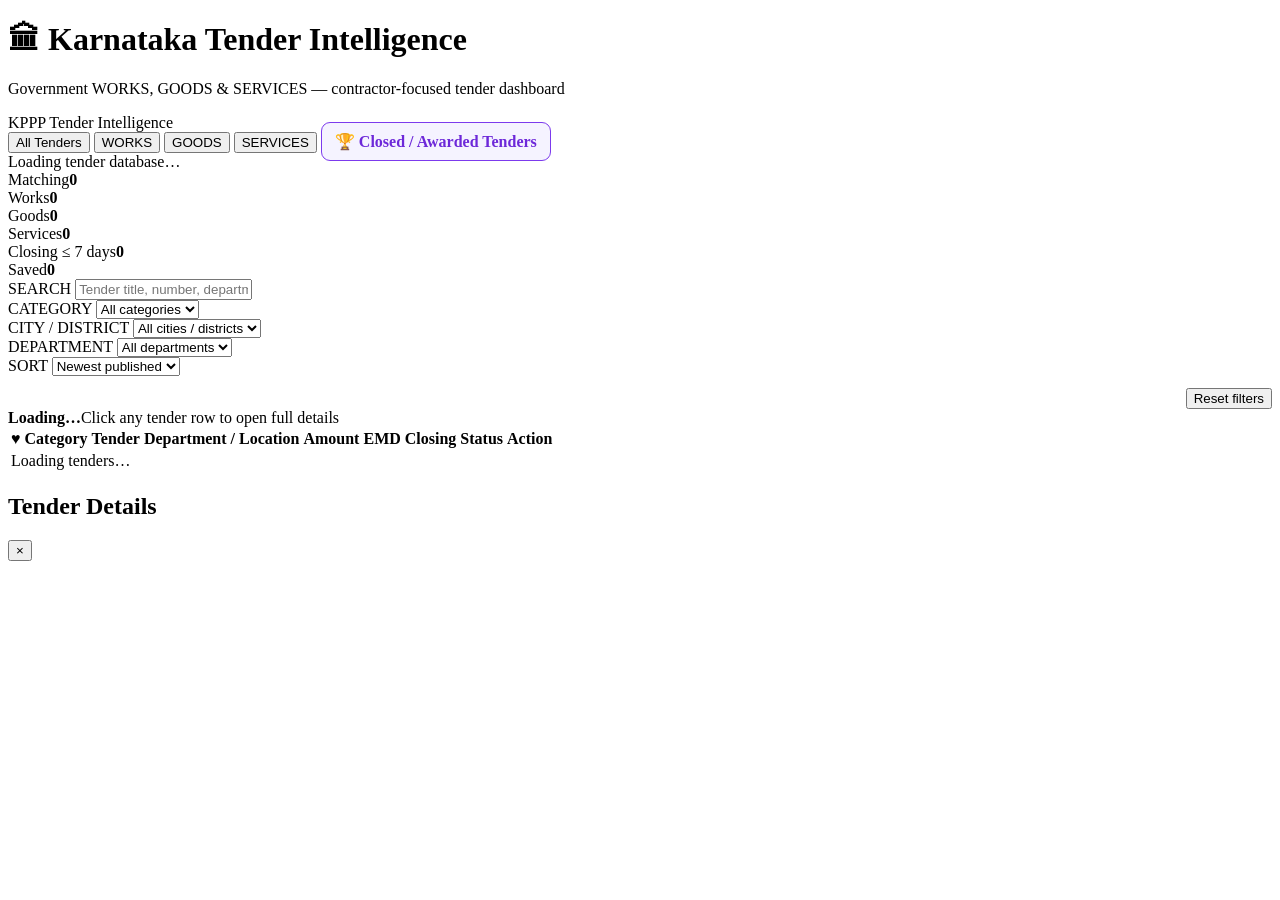
==== public/index.html @ 80fbd2c9 "enable fast EMD clickable tender list and stable bid planner" ====
<!DOCTYPE html>
<html lang="en">
<head>
<meta charset="UTF-8">
<meta name="viewport" content="width=device-width,initial-scale=1.0">
<title>Karnataka Tender Intelligence</title>
<link rel="stylesheet" href="/app.css">
<link rel="stylesheet" href="/workspace.css?v=20260812a">
<link rel="stylesheet" href="/analysis-tools.css?v=20260812a">
<link rel="stylesheet" href="/bid-intelligence.css?v=20260812a">
<link rel="stylesheet" href="/public-web-enrichment.css?v=20260812d">
<link rel="stylesheet" href="/tenderkart-stability.css?v=20260812a">
<link rel="stylesheet" href="/system-health.css?v=20260812a">
<link rel="stylesheet" href="/emd-enrichment.css?v=20260812c">
<link rel="stylesheet" href="/bid-cost-planner.css?v=20260812a">
<link rel="stylesheet" href="/filter-quality.css?v=20260812a">
<link rel="stylesheet" href="/tender-list-experience.css?v=20260812a">
</head>
<body>
<header class="topbar">
  <div class="topbar-inner">
    <div class="brand">
      <h1>🏛 Karnataka Tender Intelligence</h1>
      <p>Government WORKS, GOODS & SERVICES — contractor-focused tender dashboard</p>
    </div>
    <div class="live-chip"><span class="dot"></span> KPPP Tender Intelligence</div>
  </div>
</header>

<main class="shell">
  <div class="quickbar">
    <div class="quick-cats">
      <button data-cat="ALL">All Tenders</button>
      <button data-cat="WORKS">WORKS</button>
      <button data-cat="GOODS">GOODS</button>
      <button data-cat="SERVICES">SERVICES</button>
      <a href="/history.html" style="border:1px solid #7c3aed;background:#f5f3ff;color:#6d28d9;border-radius:9px;padding:10px 13px;font-weight:800;text-decoration:none">🏆 Closed / Awarded Tenders</a>
    </div>
    <div class="sync" id="syncText">Loading tender database…</div>
  </div>

  <section class="stats">
    <div class="stat"><span>Matching</span><strong id="statTotal">0</strong></div>
    <div class="stat"><span>Works</span><strong id="statWorks">0</strong></div>
    <div class="stat"><span>Goods</span><strong id="statGoods">0</strong></div>
    <div class="stat"><span>Services</span><strong id="statServices">0</strong></div>
    <div class="stat"><span>Closing ≤ 7 days</span><strong id="statSoon">0</strong></div>
    <div class="stat"><span>Saved</span><strong id="statSaved">0</strong></div>
  </section>

  <section class="filters">
    <div class="filter-grid">
      <div class="field">
        <label>SEARCH</label>
        <input id="searchInput" type="text" placeholder="Tender title, number, department, city, location…">
      </div>
      <div class="field">
        <label>CATEGORY</label>
        <select id="categoryFilter">
          <option value="ALL">All categories</option>
          <option value="WORKS">WORKS</option>
          <option value="GOODS">GOODS</option>
          <option value="SERVICES">SERVICES</option>
        </select>
      </div>
      <div class="field">
        <label>CITY / DISTRICT</label>
        <select id="cityFilter"><option value="ALL">All cities / districts</option></select>
      </div>
      <div class="field">
        <label>DEPARTMENT</label>
        <select id="deptFilter"><option value="ALL">All departments</option></select>
      </div>
      <div class="field">
        <label>SORT</label>
        <select id="sortFilter">
          <option value="NEWEST">Newest published</option>
          <option value="CLOSING">Closing soon</option>
          <option value="AMOUNT">Highest amount</option>
        </select>
      </div>
    </div>
    <div style="margin-top:12px;display:flex;justify-content:flex-end"><button class="reset-btn" id="resetBtn">Reset filters</button></div>
  </section>

  <section class="results" id="resultsPanel">
    <div class="results-head"><strong id="resultCount">Loading…</strong><span class="sync">Click any tender row to open full details</span></div>
    <div class="table-wrap">
      <table class="tender-table">
        <thead>
          <tr>
            <th>♥</th><th>Category</th><th>Tender</th><th>Department / Location</th><th>Amount</th><th>EMD</th><th>Closing</th><th>Status</th><th>Action</th>
          </tr>
        </thead>
        <tbody id="tableBody"><tr><td colspan="9" class="empty">Loading tenders…</td></tr></tbody>
      </table>
    </div>
    <div class="pagination" id="pagination"></div>
  </section>
</main>

<div class="modal" id="detailModal">
  <div class="modal-card">
    <div class="modal-head">
      <div>
        <h2 id="modalTitle">Tender Details</h2>
        <p id="modalSub"></p>
      </div>
      <button class="modal-close" id="modalClose" aria-label="Close">×</button>
    </div>
    <div id="tenderKartPrimaryHost" class="tenderkart-primary-host"></div>
    <div class="modal-body" id="modalBody"></div>
  </div>
</div>

<script src="/app.js?v=20260812b" defer></script>
<script src="/detail-enrichment.js?v=20260812b" defer></script>
<script src="/workspace.js?v=20260812a" defer></script>
<script src="/tender-class-filter.js?v=20260812a" defer></script>
<script src="/filter-quality.js?v=20260812a" defer></script>
<script src="/analysis-tools.js?v=20260812a" defer></script>
<script src="/amount-fix.js?v=20260812a" defer></script>
<script src="/bid-intelligence.js?v=20260812a" defer></script>
<script src="/public-web-enrichment.js?v=20260812c" defer></script>
<script src="/tenderkart-stability.js?v=20260812a" defer></script>
<script src="/system-health.js?v=20260812a" defer></script>
<script src="/missing-financial-enrichment.js?v=20260812b" defer></script>
<script src="/bid-cost-planner.js?v=20260812a" defer></script>
<script src="/tender-list-experience.js?v=20260812a" defer></script>
</body>
</html>
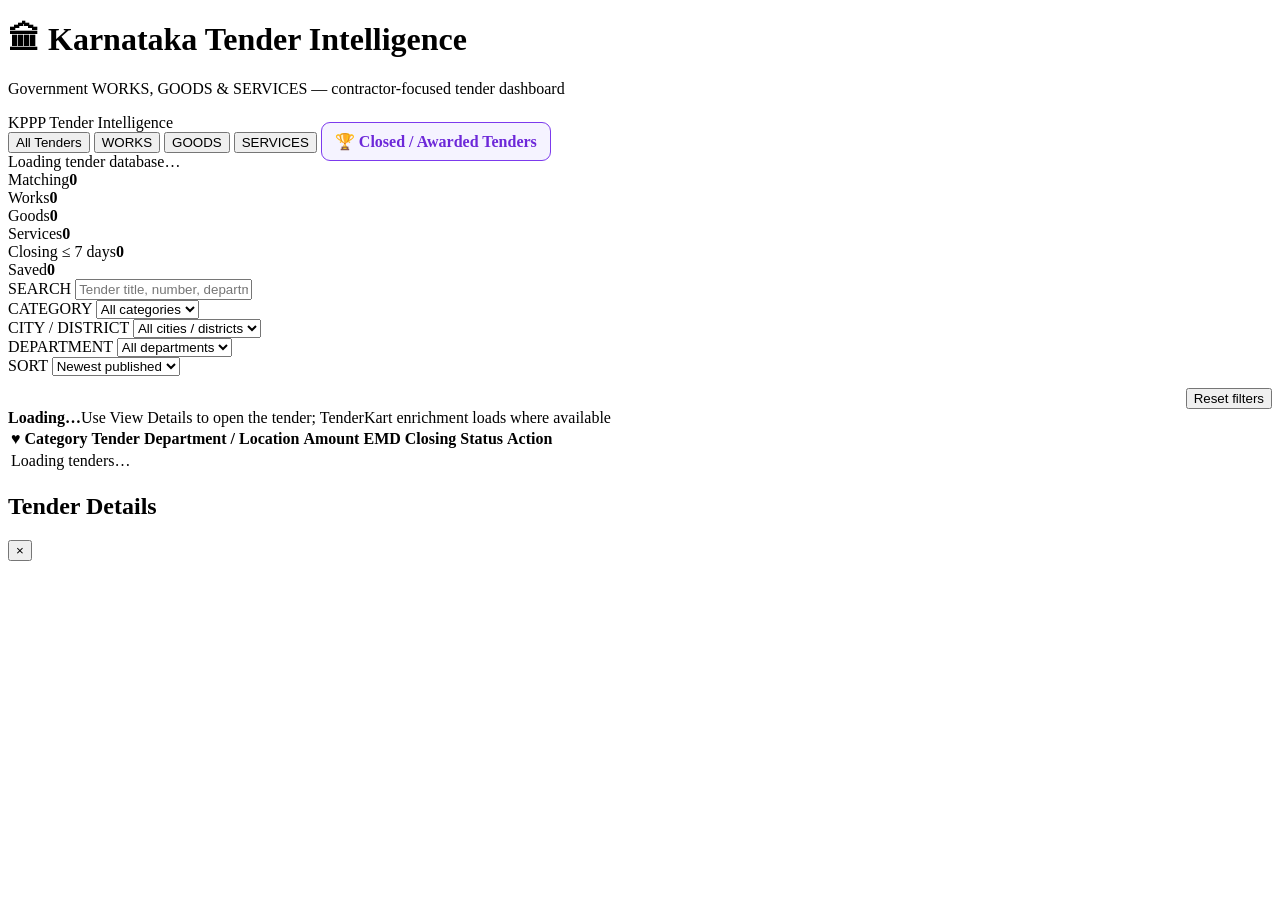
==== commit c115a39c: "restore standard View Details interaction" ====
--- a/public/index.html
+++ b/public/index.html
@@ -14,7 +14,7 @@
 <link rel="stylesheet" href="/emd-enrichment.css?v=20260812c">
 <link rel="stylesheet" href="/bid-cost-planner.css?v=20260812a">
 <link rel="stylesheet" href="/filter-quality.css?v=20260812a">
-<link rel="stylesheet" href="/tender-list-experience.css?v=20260812a">
+<link rel="stylesheet" href="/tender-list-experience.css?v=20260812b">
 </head>
 <body>
 <header class="topbar">
@@ -84,7 +84,7 @@
   </section>
 
   <section class="results" id="resultsPanel">
-    <div class="results-head"><strong id="resultCount">Loading…</strong><span class="sync">Click any tender row to open full details</span></div>
+    <div class="results-head"><strong id="resultCount">Loading…</strong><span class="sync">Use View Details to open the tender; TenderKart enrichment loads where available</span></div>
     <div class="table-wrap">
       <table class="tender-table">
         <thead>
@@ -126,6 +126,6 @@
 <script src="/system-health.js?v=20260812a" defer></script>
 <script src="/missing-financial-enrichment.js?v=20260812b" defer></script>
 <script src="/bid-cost-planner.js?v=20260812a" defer></script>
-<script src="/tender-list-experience.js?v=20260812a" defer></script>
+<script src="/tender-list-experience.js?v=20260812b" defer></script>
 </body>
 </html>
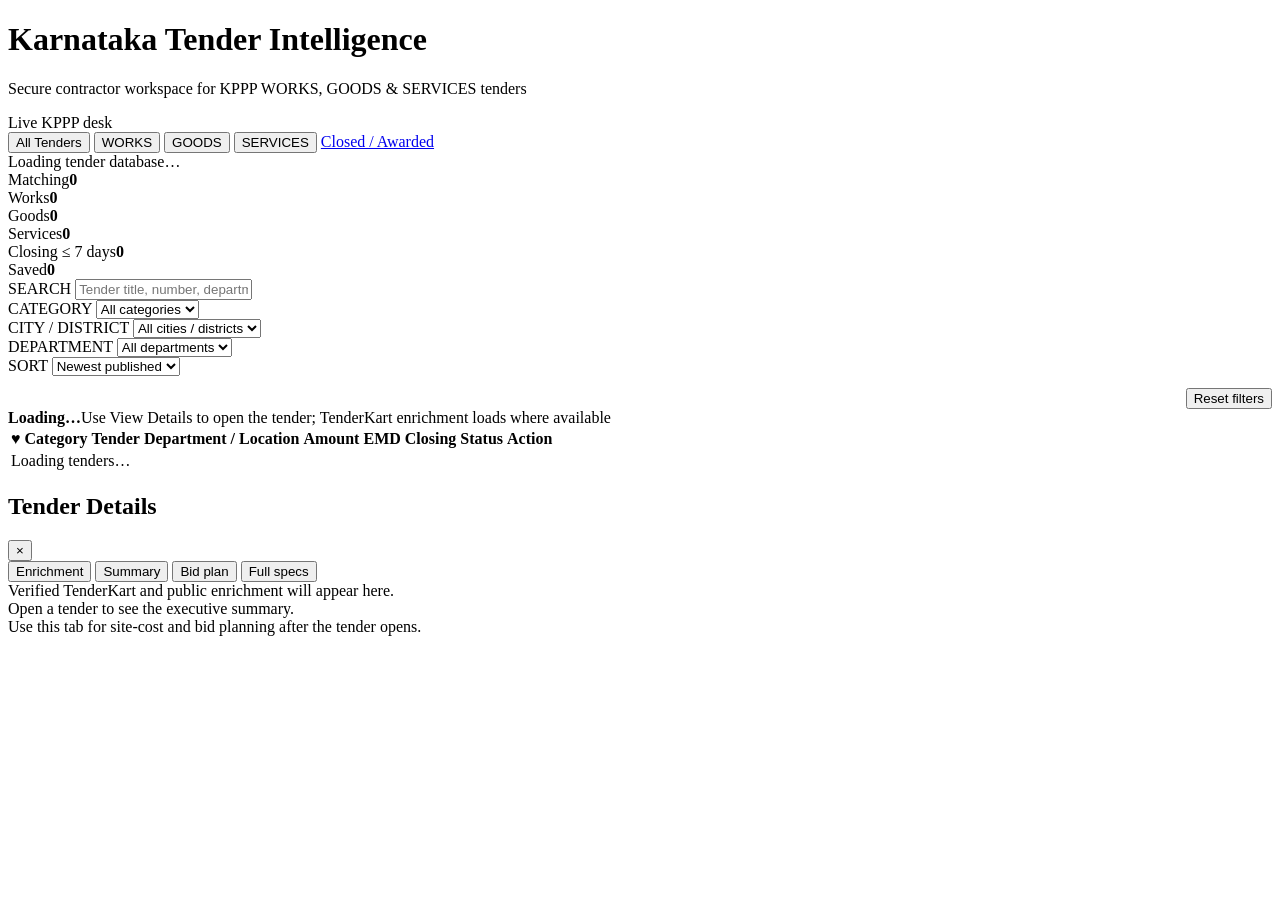
==== commit e3c3ca54: "New changes (without node_modules)" ====
--- a/public/index.html
+++ b/public/index.html
@@ -4,26 +4,33 @@
 <meta charset="UTF-8">
 <meta name="viewport" content="width=device-width,initial-scale=1.0">
 <title>Karnataka Tender Intelligence</title>
-<link rel="stylesheet" href="/app.css">
+<link rel="preconnect" href="https://fonts.googleapis.com">
+<link rel="preconnect" href="https://fonts.gstatic.com" crossorigin>
+<link href="https://fonts.googleapis.com/css2?family=Fraunces:opsz,wght@9..144,500;9..144,600&family=Manrope:wght@500;600;700;800&display=swap" rel="stylesheet">
+<link rel="stylesheet" href="/auth.css?v=20260814a">
+<link rel="stylesheet" href="/app.css?v=20260814a">
+<script src="/auth-client.js?v=20260814a"></script>
 <link rel="stylesheet" href="/workspace.css?v=20260812a">
 <link rel="stylesheet" href="/analysis-tools.css?v=20260812a">
 <link rel="stylesheet" href="/bid-intelligence.css?v=20260812a">
 <link rel="stylesheet" href="/public-web-enrichment.css?v=20260812d">
-<link rel="stylesheet" href="/tenderkart-stability.css?v=20260812a">
+<link rel="stylesheet" href="/tenderkart-stability.css?v=20260814e">
 <link rel="stylesheet" href="/system-health.css?v=20260812a">
 <link rel="stylesheet" href="/emd-enrichment.css?v=20260812c">
 <link rel="stylesheet" href="/bid-cost-planner.css?v=20260812a">
+<link rel="stylesheet" href="/bid-calculator.css?v=20260814d">
 <link rel="stylesheet" href="/filter-quality.css?v=20260812a">
+<link rel="stylesheet" href="/detail-layout.css?v=20260814a">
 <link rel="stylesheet" href="/tender-list-experience.css?v=20260812b">
 </head>
 <body>
 <header class="topbar">
   <div class="topbar-inner">
     <div class="brand">
-      <h1>🏛 Karnataka Tender Intelligence</h1>
-      <p>Government WORKS, GOODS & SERVICES — contractor-focused tender dashboard</p>
+      <h1>Karnataka Tender Intelligence</h1>
+      <p>Secure contractor workspace for KPPP WORKS, GOODS &amp; SERVICES tenders</p>
     </div>
-    <div class="live-chip"><span class="dot"></span> KPPP Tender Intelligence</div>
+    <div class="live-chip"><span class="dot"></span> Live KPPP desk</div>
   </div>
 </header>
 
@@ -34,7 +41,7 @@
       <button data-cat="WORKS">WORKS</button>
       <button data-cat="GOODS">GOODS</button>
       <button data-cat="SERVICES">SERVICES</button>
-      <a href="/history.html" style="border:1px solid #7c3aed;background:#f5f3ff;color:#6d28d9;border-radius:9px;padding:10px 13px;font-weight:800;text-decoration:none">🏆 Closed / Awarded Tenders</a>
+      <a class="history-link" href="/history.html">Closed / Awarded</a>
     </div>
     <div class="sync" id="syncText">Loading tender database…</div>
   </div>
@@ -100,7 +107,7 @@
 </main>
 
 <div class="modal" id="detailModal">
-  <div class="modal-card">
+  <div class="modal-card detail-modal-card">
     <div class="modal-head">
       <div>
         <h2 id="modalTitle">Tender Details</h2>
@@ -108,24 +115,46 @@
       </div>
       <button class="modal-close" id="modalClose" aria-label="Close">×</button>
     </div>
-    <div id="tenderKartPrimaryHost" class="tenderkart-primary-host"></div>
-    <div class="modal-body" id="modalBody"></div>
+    <nav class="detail-tabs" id="detailTabs" aria-label="Tender detail sections">
+      <button type="button" class="detail-tab active" data-tab="enrichment">Enrichment</button>
+      <button type="button" class="detail-tab" data-tab="summary">Summary</button>
+      <button type="button" class="detail-tab" data-tab="bid">Bid plan</button>
+      <button type="button" class="detail-tab" data-tab="specs">Full specs</button>
+    </nav>
+    <div class="detail-panels">
+      <div class="detail-panel active" id="panel-enrichment" data-panel="enrichment">
+        <div id="tenderKartPrimaryHost" class="tenderkart-primary-host"></div>
+        <div id="enrichmentExtraHost"></div>
+        <div class="detail-empty soft" id="enrichmentEmptyHint">Verified TenderKart and public enrichment will appear here.</div>
+      </div>
+      <div class="detail-panel" id="panel-summary" data-panel="summary">
+        <div id="summaryReadinessHost"></div>
+        <div id="summaryOverviewHost"></div>
+        <div class="detail-empty" id="summaryEmptyHint">Open a tender to see the executive summary.</div>
+      </div>
+      <div class="detail-panel" id="panel-bid" data-panel="bid">
+        <div id="bidPanelHost"></div>
+        <div class="detail-empty soft" id="bidEmptyHint">Use this tab for site-cost and bid planning after the tender opens.</div>
+      </div>
+      <div class="detail-panel" id="panel-specs" data-panel="specs">
+        <div class="modal-body" id="modalBody"></div>
+      </div>
+    </div>
   </div>
 </div>
 
 <script src="/app.js?v=20260812b" defer></script>
-<script src="/detail-enrichment.js?v=20260812b" defer></script>
+<script src="/detail-enrichment.js?v=20260814a" defer></script>
 <script src="/workspace.js?v=20260812a" defer></script>
 <script src="/tender-class-filter.js?v=20260812a" defer></script>
 <script src="/filter-quality.js?v=20260812a" defer></script>
 <script src="/analysis-tools.js?v=20260812a" defer></script>
-<script src="/amount-fix.js?v=20260812a" defer></script>
-<script src="/bid-intelligence.js?v=20260812a" defer></script>
-<script src="/public-web-enrichment.js?v=20260812c" defer></script>
-<script src="/tenderkart-stability.js?v=20260812a" defer></script>
+<script src="/amount-fix.js?v=20260812b" defer></script>
+<script src="/modal-stability.js?v=20260814f" defer></script>
 <script src="/system-health.js?v=20260812a" defer></script>
-<script src="/missing-financial-enrichment.js?v=20260812b" defer></script>
-<script src="/bid-cost-planner.js?v=20260812a" defer></script>
+<script src="/missing-financial-enrichment.js?v=20260812c" defer></script>
 <script src="/tender-list-experience.js?v=20260812b" defer></script>
+<script src="/bid-calculator.js?v=20260814e" defer></script>
+<script src="/detail-layout.js?v=20260814b" defer></script>
 </body>
 </html>
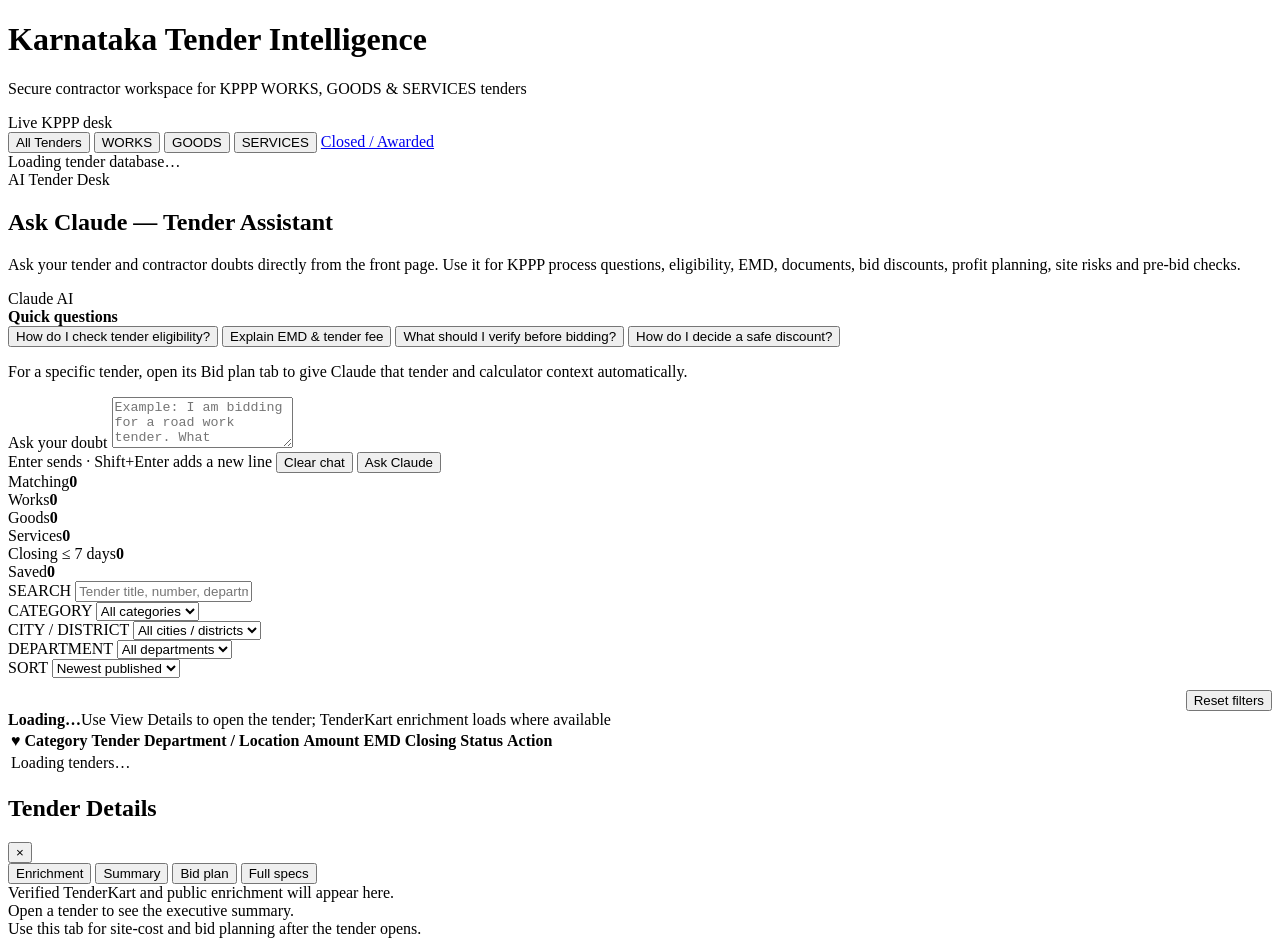
==== commit 44c0ba1c: "Add Claude chat to homepage" ====
--- a/public/index.html
+++ b/public/index.html
@@ -19,6 +19,7 @@
 <link rel="stylesheet" href="/emd-enrichment.css?v=20260812c">
 <link rel="stylesheet" href="/bid-cost-planner.css?v=20260812a">
 <link rel="stylesheet" href="/bid-calculator.css?v=20260814d">
+<link rel="stylesheet" href="/homepage-chat.css?v=20260818a">
 <link rel="stylesheet" href="/filter-quality.css?v=20260812a">
 <link rel="stylesheet" href="/detail-layout.css?v=20260814a">
 <link rel="stylesheet" href="/tender-list-experience.css?v=20260812b">
@@ -45,6 +46,41 @@
     </div>
     <div class="sync" id="syncText">Loading tender database…</div>
   </div>
+
+  <section class="home-ai" id="homeAiAssistant" aria-labelledby="homeAiTitle">
+    <div class="home-ai-head">
+      <div>
+        <span class="home-ai-kicker">AI Tender Desk</span>
+        <h2 id="homeAiTitle">Ask Claude — Tender Assistant</h2>
+        <p>Ask your tender and contractor doubts directly from the front page. Use it for KPPP process questions, eligibility, EMD, documents, bid discounts, profit planning, site risks and pre-bid checks.</p>
+      </div>
+      <span class="home-ai-badge">Claude AI</span>
+    </div>
+    <div class="home-ai-layout">
+      <aside class="home-ai-prompts" aria-label="Suggested questions">
+        <strong>Quick questions</strong>
+        <div class="home-ai-chips">
+          <button type="button" class="home-ai-chip" data-home-ai-question="How do I check whether I am eligible for a Karnataka KPPP tender?">How do I check tender eligibility?</button>
+          <button type="button" class="home-ai-chip" data-home-ai-question="Explain EMD, tender fee and the main payment-related things I should verify before bidding on KPPP.">Explain EMD &amp; tender fee</button>
+          <button type="button" class="home-ai-chip" data-home-ai-question="What should a contractor verify on site and in the BOQ before deciding a bid percentage?">What should I verify before bidding?</button>
+          <button type="button" class="home-ai-chip" data-home-ai-question="How should I think about a safe discount below ECV while protecting profit on a government works tender?">How do I decide a safe discount?</button>
+        </div>
+        <p class="home-ai-note">For a specific tender, open its Bid plan tab to give Claude that tender and calculator context automatically.</p>
+      </aside>
+      <div class="home-ai-chat">
+        <div class="hc-thread" id="homeAiThread" aria-live="polite"></div>
+        <form class="hc-compose" id="homeAiForm">
+          <label for="homeAiInput">Ask your doubt</label>
+          <textarea id="homeAiInput" rows="3" maxlength="2000" placeholder="Example: I am bidding for a road work tender. What documents and site risks should I check before deciding my percentage?"></textarea>
+          <div class="hc-actions">
+            <span class="hc-status" id="homeAiStatus" aria-live="polite">Enter sends · Shift+Enter adds a new line</span>
+            <button type="button" class="hc-btn" id="homeAiClear">Clear chat</button>
+            <button type="submit" class="hc-btn primary" id="homeAiSend">Ask Claude</button>
+          </div>
+        </form>
+      </div>
+    </div>
+  </section>
 
   <section class="stats">
     <div class="stat"><span>Matching</span><strong id="statTotal">0</strong></div>
@@ -155,6 +191,7 @@
 <script src="/missing-financial-enrichment.js?v=20260812c" defer></script>
 <script src="/tender-list-experience.js?v=20260812b" defer></script>
 <script src="/bid-calculator.js?v=20260814e" defer></script>
+<script src="/homepage-chat.js?v=20260818a" defer></script>
 <script src="/detail-layout.js?v=20260814b" defer></script>
 </body>
 </html>
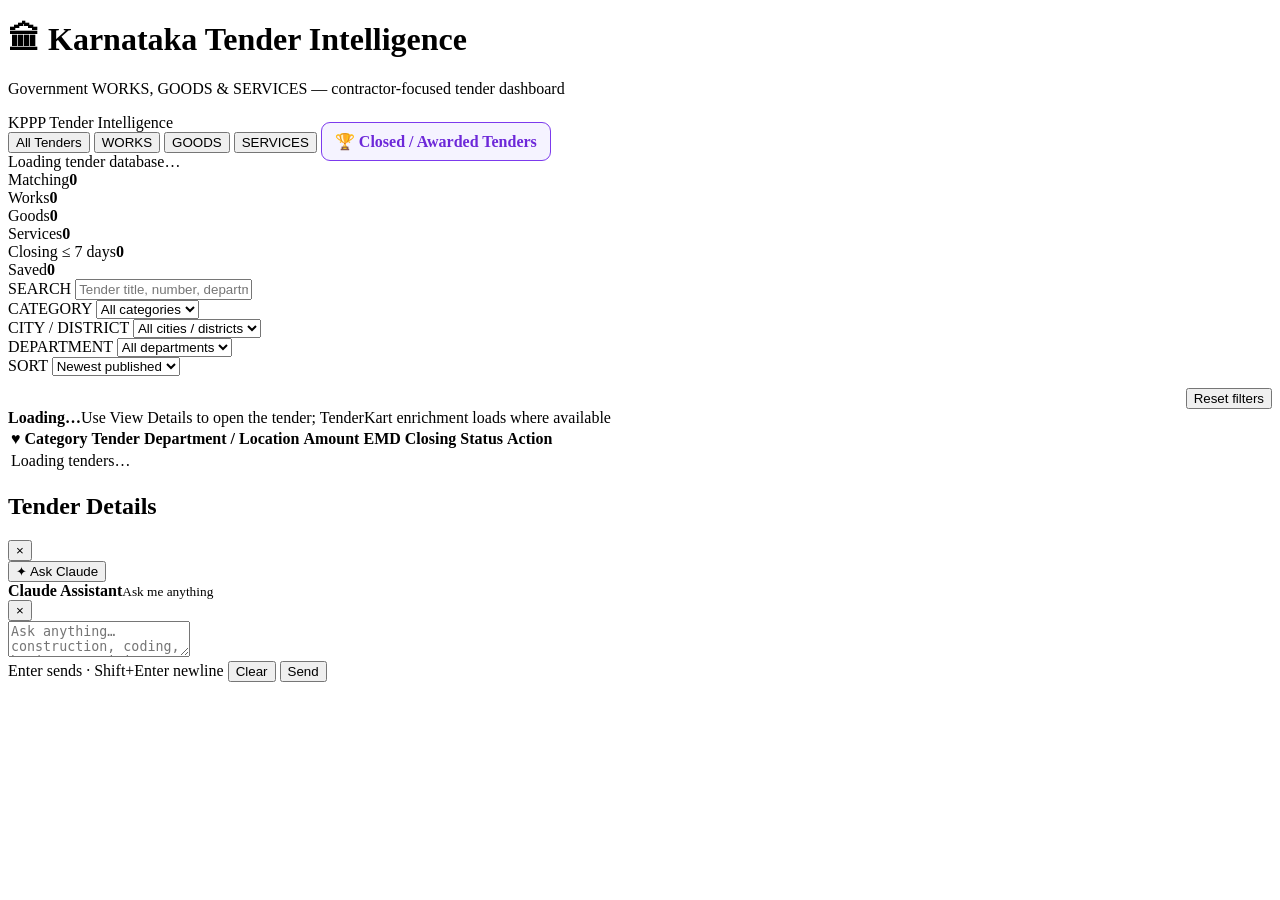
==== commit a4d94575: "Add floating Claude assistant to homepage" ====
--- a/public/index.html
+++ b/public/index.html
@@ -4,34 +4,27 @@
 <meta charset="UTF-8">
 <meta name="viewport" content="width=device-width,initial-scale=1.0">
 <title>Karnataka Tender Intelligence</title>
-<link rel="preconnect" href="https://fonts.googleapis.com">
-<link rel="preconnect" href="https://fonts.gstatic.com" crossorigin>
-<link href="https://fonts.googleapis.com/css2?family=Fraunces:opsz,wght@9..144,500;9..144,600&family=Manrope:wght@500;600;700;800&display=swap" rel="stylesheet">
-<link rel="stylesheet" href="/auth.css?v=20260814a">
-<link rel="stylesheet" href="/app.css?v=20260814a">
-<script src="/auth-client.js?v=20260814a"></script>
+<link rel="stylesheet" href="/app.css">
 <link rel="stylesheet" href="/workspace.css?v=20260812a">
 <link rel="stylesheet" href="/analysis-tools.css?v=20260812a">
 <link rel="stylesheet" href="/bid-intelligence.css?v=20260812a">
 <link rel="stylesheet" href="/public-web-enrichment.css?v=20260812d">
-<link rel="stylesheet" href="/tenderkart-stability.css?v=20260814e">
+<link rel="stylesheet" href="/tenderkart-stability.css?v=20260812a">
 <link rel="stylesheet" href="/system-health.css?v=20260812a">
 <link rel="stylesheet" href="/emd-enrichment.css?v=20260812c">
 <link rel="stylesheet" href="/bid-cost-planner.css?v=20260812a">
-<link rel="stylesheet" href="/bid-calculator.css?v=20260814d">
-<link rel="stylesheet" href="/homepage-chat.css?v=20260818a">
 <link rel="stylesheet" href="/filter-quality.css?v=20260812a">
-<link rel="stylesheet" href="/detail-layout.css?v=20260814a">
 <link rel="stylesheet" href="/tender-list-experience.css?v=20260812b">
+<link rel="stylesheet" href="/claude-chat.css?v=20260818a">
 </head>
 <body>
 <header class="topbar">
   <div class="topbar-inner">
     <div class="brand">
-      <h1>Karnataka Tender Intelligence</h1>
-      <p>Secure contractor workspace for KPPP WORKS, GOODS &amp; SERVICES tenders</p>
+      <h1>🏛 Karnataka Tender Intelligence</h1>
+      <p>Government WORKS, GOODS & SERVICES — contractor-focused tender dashboard</p>
     </div>
-    <div class="live-chip"><span class="dot"></span> Live KPPP desk</div>
+    <div class="live-chip"><span class="dot"></span> KPPP Tender Intelligence</div>
   </div>
 </header>
 
@@ -42,45 +35,10 @@
       <button data-cat="WORKS">WORKS</button>
       <button data-cat="GOODS">GOODS</button>
       <button data-cat="SERVICES">SERVICES</button>
-      <a class="history-link" href="/history.html">Closed / Awarded</a>
+      <a href="/history.html" style="border:1px solid #7c3aed;background:#f5f3ff;color:#6d28d9;border-radius:9px;padding:10px 13px;font-weight:800;text-decoration:none">🏆 Closed / Awarded Tenders</a>
     </div>
     <div class="sync" id="syncText">Loading tender database…</div>
   </div>
-
-  <section class="home-ai" id="homeAiAssistant" aria-labelledby="homeAiTitle">
-    <div class="home-ai-head">
-      <div>
-        <span class="home-ai-kicker">AI Tender Desk</span>
-        <h2 id="homeAiTitle">Ask Claude — Tender Assistant</h2>
-        <p>Ask your tender and contractor doubts directly from the front page. Use it for KPPP process questions, eligibility, EMD, documents, bid discounts, profit planning, site risks and pre-bid checks.</p>
-      </div>
-      <span class="home-ai-badge">Claude AI</span>
-    </div>
-    <div class="home-ai-layout">
-      <aside class="home-ai-prompts" aria-label="Suggested questions">
-        <strong>Quick questions</strong>
-        <div class="home-ai-chips">
-          <button type="button" class="home-ai-chip" data-home-ai-question="How do I check whether I am eligible for a Karnataka KPPP tender?">How do I check tender eligibility?</button>
-          <button type="button" class="home-ai-chip" data-home-ai-question="Explain EMD, tender fee and the main payment-related things I should verify before bidding on KPPP.">Explain EMD &amp; tender fee</button>
-          <button type="button" class="home-ai-chip" data-home-ai-question="What should a contractor verify on site and in the BOQ before deciding a bid percentage?">What should I verify before bidding?</button>
-          <button type="button" class="home-ai-chip" data-home-ai-question="How should I think about a safe discount below ECV while protecting profit on a government works tender?">How do I decide a safe discount?</button>
-        </div>
-        <p class="home-ai-note">For a specific tender, open its Bid plan tab to give Claude that tender and calculator context automatically.</p>
-      </aside>
-      <div class="home-ai-chat">
-        <div class="hc-thread" id="homeAiThread" aria-live="polite"></div>
-        <form class="hc-compose" id="homeAiForm">
-          <label for="homeAiInput">Ask your doubt</label>
-          <textarea id="homeAiInput" rows="3" maxlength="2000" placeholder="Example: I am bidding for a road work tender. What documents and site risks should I check before deciding my percentage?"></textarea>
-          <div class="hc-actions">
-            <span class="hc-status" id="homeAiStatus" aria-live="polite">Enter sends · Shift+Enter adds a new line</span>
-            <button type="button" class="hc-btn" id="homeAiClear">Clear chat</button>
-            <button type="submit" class="hc-btn primary" id="homeAiSend">Ask Claude</button>
-          </div>
-        </form>
-      </div>
-    </div>
-  </section>
 
   <section class="stats">
     <div class="stat"><span>Matching</span><strong id="statTotal">0</strong></div>
@@ -143,7 +101,7 @@
 </main>
 
 <div class="modal" id="detailModal">
-  <div class="modal-card detail-modal-card">
+  <div class="modal-card">
     <div class="modal-head">
       <div>
         <h2 id="modalTitle">Tender Details</h2>
@@ -151,47 +109,39 @@
       </div>
       <button class="modal-close" id="modalClose" aria-label="Close">×</button>
     </div>
-    <nav class="detail-tabs" id="detailTabs" aria-label="Tender detail sections">
-      <button type="button" class="detail-tab active" data-tab="enrichment">Enrichment</button>
-      <button type="button" class="detail-tab" data-tab="summary">Summary</button>
-      <button type="button" class="detail-tab" data-tab="bid">Bid plan</button>
-      <button type="button" class="detail-tab" data-tab="specs">Full specs</button>
-    </nav>
-    <div class="detail-panels">
-      <div class="detail-panel active" id="panel-enrichment" data-panel="enrichment">
-        <div id="tenderKartPrimaryHost" class="tenderkart-primary-host"></div>
-        <div id="enrichmentExtraHost"></div>
-        <div class="detail-empty soft" id="enrichmentEmptyHint">Verified TenderKart and public enrichment will appear here.</div>
-      </div>
-      <div class="detail-panel" id="panel-summary" data-panel="summary">
-        <div id="summaryReadinessHost"></div>
-        <div id="summaryOverviewHost"></div>
-        <div class="detail-empty" id="summaryEmptyHint">Open a tender to see the executive summary.</div>
-      </div>
-      <div class="detail-panel" id="panel-bid" data-panel="bid">
-        <div id="bidPanelHost"></div>
-        <div class="detail-empty soft" id="bidEmptyHint">Use this tab for site-cost and bid planning after the tender opens.</div>
-      </div>
-      <div class="detail-panel" id="panel-specs" data-panel="specs">
-        <div class="modal-body" id="modalBody"></div>
-      </div>
-    </div>
+    <div id="tenderKartPrimaryHost" class="tenderkart-primary-host"></div>
+    <div class="modal-body" id="modalBody"></div>
   </div>
 </div>
 
+<button class="claude-fab" id="claudeFab" type="button" aria-controls="claudePanel" aria-expanded="false">✦ Ask Claude</button>
+<aside class="claude-panel" id="claudePanel" aria-label="Claude assistant">
+  <div class="claude-head">
+    <div><strong>Claude Assistant</strong><small>Ask me anything</small></div>
+    <button class="claude-close" id="claudeClose" type="button" aria-label="Close Claude">×</button>
+  </div>
+  <div class="claude-thread" id="claudeThread" aria-live="polite"></div>
+  <form class="claude-compose" id="claudeForm">
+    <textarea id="claudeInput" maxlength="8000" placeholder="Ask anything… construction, coding, business, writing, calculations, tenders, documents, planning…"></textarea>
+    <div class="claude-actions">
+      <span class="claude-status" id="claudeStatus">Enter sends · Shift+Enter newline</span>
+      <button class="claude-clear" id="claudeClear" type="button">Clear</button>
+      <button class="claude-send" id="claudeSend" type="submit">Send</button>
+    </div>
+  </form>
+</aside>
+
 <script src="/app.js?v=20260812b" defer></script>
-<script src="/detail-enrichment.js?v=20260814a" defer></script>
+<script src="/detail-enrichment.js?v=20260812b" defer></script>
 <script src="/workspace.js?v=20260812a" defer></script>
 <script src="/tender-class-filter.js?v=20260812a" defer></script>
 <script src="/filter-quality.js?v=20260812a" defer></script>
 <script src="/analysis-tools.js?v=20260812a" defer></script>
 <script src="/amount-fix.js?v=20260812b" defer></script>
-<script src="/modal-stability.js?v=20260814f" defer></script>
+<script src="/modal-stability.js?v=20260812a" defer></script>
 <script src="/system-health.js?v=20260812a" defer></script>
 <script src="/missing-financial-enrichment.js?v=20260812c" defer></script>
 <script src="/tender-list-experience.js?v=20260812b" defer></script>
-<script src="/bid-calculator.js?v=20260814e" defer></script>
-<script src="/homepage-chat.js?v=20260818a" defer></script>
-<script src="/detail-layout.js?v=20260814b" defer></script>
+<script src="/claude-chat.js?v=20260818a" defer></script>
 </body>
 </html>
